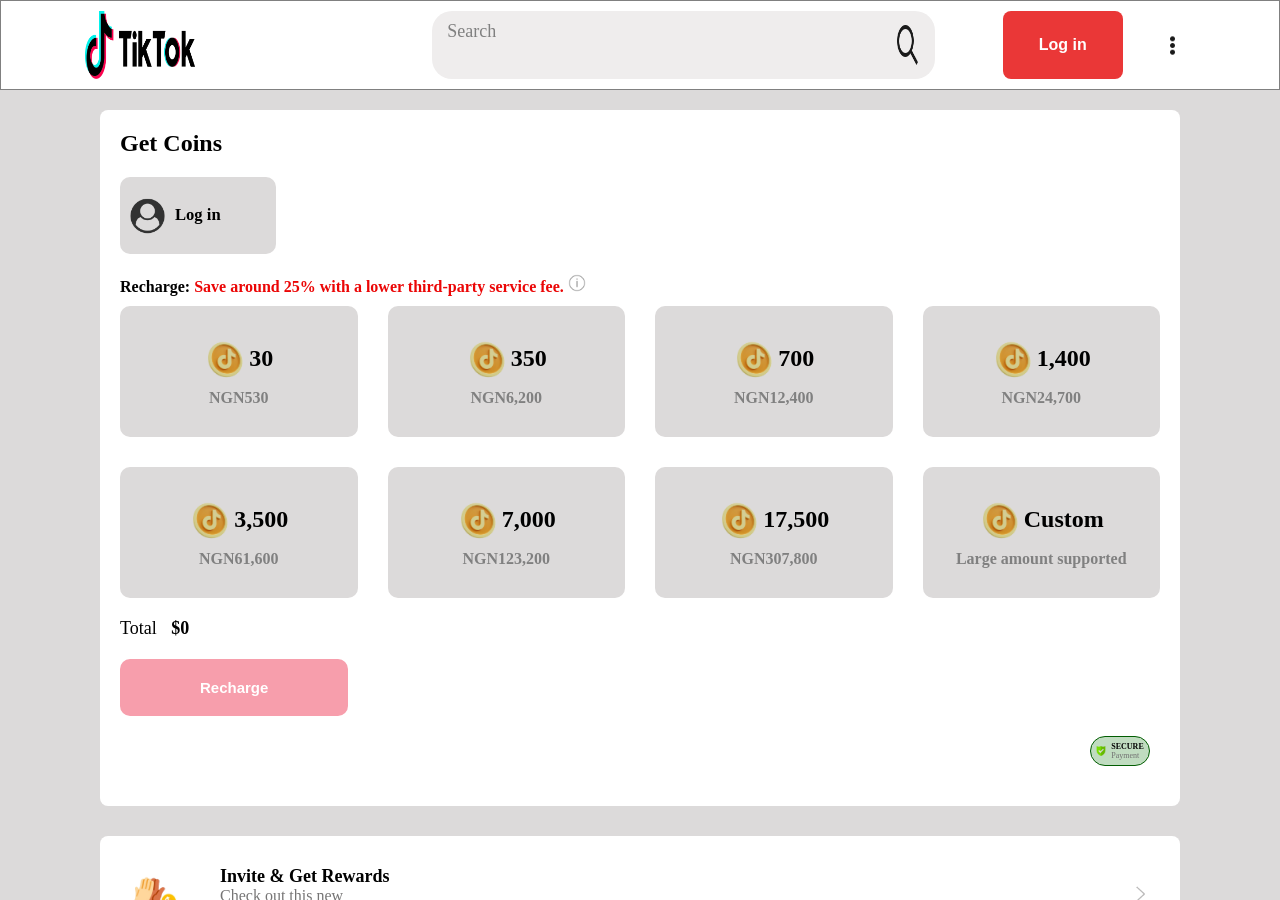
==== HTML/get coins.html @ 448c6c7b "all" ====
<!DOCTYPE html>
<html lang="en">
<head>
    <meta charset="UTF-8">
    <meta name="viewport" content="width=device-width, initial-scale=1.0">
    <title>Document</title>
    <link rel="stylesheet" href="/CSS/get coins.css">
</head>
<body>
  <section>  
    <div class="first">
        <img class="firstimg" src="/multimedia/Image/32.png" alt="">
        <div class="subfirst">
            <div>Search</div>
            <img src="/multimedia/Image/34.png" alt="">
        </div>
        <button class="second1">Log in</button>
        <img class="first2" src="/multimedia/Image/33.png" alt="">
    </div>
    <div class="meal">
        <div class="meal1">
            <div class="firstmeal">
                <h1>Get Coins</h1>
                <div class="amala">
                    <img src="/multimedia/Image/35.png" alt="">
                    <h5>Log in</h5>
                </div>
            </div>
            <div class="secondmeal">
                <h4>Recharge: <span style="color: rgb(235, 6, 6);">Save around 25% with a lower third-party service fee.</span> <img src="/multimedia/Image/36.png" alt=""></h4>
            </div>
            <div class="rice">
                <div class="beans">
                    <div class="beans1">
                      <img src="/multimedia/Image/37.png" alt="">
                      <h1>30</h1>
                    </div>
                    <p>NGN530</p>
                </div>
                <div class="beans">
                    <div class="beans1">
                      <img src="/multimedia/Image/37.png" alt="">
                      <h1>350</h1>
                    </div>
                    <p>NGN6,200</p>
                </div>
                <div class="beans">
                    <div class="beans1">
                      <img src="/multimedia/Image/37.png" alt="">
                      <h1>700</h1>
                    </div>
                    <p>NGN12,400</p>
                </div>
                <div class="beans">
                    <div class="beans1">
                      <img src="/multimedia/Image/37.png" alt="">
                      <h1>1,400</h1>
                    </div>
                    <p>NGN24,700</p>
                </div>
                <div class="beans">
                    <div class="beans1">
                      <img src="/multimedia/Image/37.png" alt="">
                      <h1>3,500</h1>
                    </div>
                    <p>NGN61,600</p>
                </div>
                <div class="beans">
                    <div class="beans1">
                      <img src="/multimedia/Image/37.png" alt="">
                      <h1>7,000</h1>
                    </div>
                    <p>NGN123,200</p>
                </div>
                <div class="beans">
                    <div class="beans1">
                      <img src="/multimedia/Image/37.png" alt="">
                      <h1>17,500</h1>
                    </div>
                    <p>NGN307,800</p>
                </div>
                <div class="beans">
                    <div class="beans1">
                      <img src="/multimedia/Image/37.png" alt="">
                      <h1>Custom</h1>
                    </div>
                    <p>Large amount supported</p>
                </div>
            </div>
            <div class="chair">Total <span>$0</span></div>
            <button class="chair1">Recharge</button>
            <div class="chair3">
                <img src="/multimedia/Image/38.png" alt="">
                <p><span>SECURE <br></span>Payment</p>
            </div>
        </div>
        <div class="table">
            <img class="table1" src="/multimedia/Image/39.png" alt="">
            <div class="with">
                <span class="eba">Invite & Get Rewards</span><br><span class="eba2">Check out this new feature!</span>
            </div>
            <img class="table2" src="/multimedia/Image/40.png" alt="">
        </div>
    </div>
  </section>
</body>
</html>
---- CSS/get coins.css ----
*{
    box-sizing: border-box;
    padding: 0;
    margin: 0;
    /* border: thin solid black; */
}
.firstimg{
    width: 110px;
    margin-left: 70px;
}
.first2{
    width: 25px;
    height: 25px;
    margin-right: 80px;
    display: flex;
    align-self: center;
}
.subfirst img{
    width: 25px;
}
.first{
    display: flex;
    gap: 30px;
    width: 100%;
    border: thin solid grey;
    justify-content: space-around;
    padding: 10px;
    height: 10vh;
}
.subfirst{
    display: flex;
    background-color: rgb(239, 237, 237);
    width: 40%;
    margin-left: 200px;
    padding: 10px;
    padding-inline: 15px;
    font-size: 18px;
    border-radius: 20px;
    justify-content: space-between;
    color: grey;
}
.second1{
    background-color: rgb(234, 55, 55);
    color: white;
    border: none;
    width: 120px;
    font-size: 16px;
    font-weight: 800;
    border-radius: 8px;
    margin-left: 30px;
}
.meal{
    padding-inline: 100px;
    padding-block: 20px;
    background-color: rgb(220, 218, 218);
    height: 90vh;
    overflow: auto;
}
.meal1{
    background-color: white; 
    padding: 20px; 
    position: relative;  
    padding-bottom: 70px;
    border-radius: 8px;
}
.firstmeal img{
    width: 35px;
}
.amala{
    display: flex;
    gap: 10px;
    width: 15%;
    background-color: rgb(220, 218, 218);
    padding-inline: 10px;
    padding-block: 20px;
    border-radius: 10px;
    align-items: center;
    font-size: 20px;
    margin-block: 20px;
}
.secondmeal{
    display: flex;
    align-items: center;
    margin-bottom: 10px;
}
.secondmeal img{
    width: 18px;
}
.rice{
    display: grid;
    grid-template-columns: 1fr 1fr 1fr 1fr;
    gap: 30px;
}
.beans img{
    width: 45px;
}
.beans{
   background-color: rgb(220, 218, 218);
   padding-block: 30px;
   border-radius: 10px;
   text-align: center;
   font-weight: 900;
}
.beans1{
   display: flex;
   align-items: center;
   justify-content: center;
   margin-bottom: 8px;
}
.beans p{
    color: grey;
}
.chair{
    margin-block: 20px;
    font-size: 18px;
}
.chair span{
    font-weight: 900;
    margin-left: 10px;
}
.chair1{
    background-color: rgb(247, 158, 172);
    color: white;
    border: none;
    padding-inline: 80px;
    padding-block: 20px;
    font-size: 15px;
    font-weight: 900;
    border-radius: 10px;
    margin-bottom: 20px;
}
.chair3{
    display: flex;
    background-color: rgb(192, 220, 192);
    width: 60px;
    font-size: 8px;
    padding: 5px;
    justify-content: center;
    align-items: center;
    border-radius: 15px;
    gap: 5px;
    color: rgb(112, 112, 112);
    position: absolute;
    right: 30px;
    border: thin solid rgb(2, 93, 2);
}
.chair3 img{
    width: 10px;
    height: 10px;
}
.chair3 span{
    color: black;
    font-weight: 900;
}
.table{
    background-color: white;
    margin-top: 30px;
    display: flex;
    padding: 30px;
    align-items: center;
    border-radius: 8px;
}
.table:hover{
    background-color: rgb(208, 202, 202);
}
.table1{
    width: 50px;
    margin-right: 40px;
}
.table2{
    margin-left: 72%;
    width: 20px;
}
.eba{
    font-weight: 900;
    font-size: 18px;
    margin-bottom: 10px;
}
.eba2{
    font-size: 16px;
    color: rgb(118, 117, 117);
}
@media (max-width: 980px) {
    .firstimg{
       margin-left: 10px; 
       width: 100px;
       height: 30px;
    }
    .first{
        gap: 0px;  
        /* width: 70%; */

    }
    .subfirst{
        width: 30%;
        margin-left: 200px;
        align-items: center;
        padding-block: 15px;
    }
    .second1{
        margin-left: 0;
    }
    .first2{
        margin-right: 0px;
    }
    .amala{
        width: 22%;
        font-size: 20px;
    }
    .amala img{
        width: 25px;
    }
    .rice{
        grid-template-columns: 1fr 1fr 1fr;
        gap: 20px;
    }
    .beans{
        padding-block: 10px;
        padding-inline: 0px;
        font-size: 15px;
    }
    .beans img{
        width: 40px;
    }
    .meal{
        padding-inline: 30px;
        /* width: 70%; */
    }
    .secondmeal{
        font-size: 15px;
    }
    .table2{
        margin-left: 52%;
    }
    .eba{
        font-size: 15px;
    }
    .eba2{
        font-size: 12px;
    }
    .with{
        /* width: 150%; */
    }
    .table2{
        margin-left: 60%;
    }
    .table{
        padding: 20px;
    }
}
 @media (max-width: 605px)  {
    .subfirst{
        display: none;
    }
    .first2{
        display: none;
    }
    .first{
        justify-content: space-between;
    }
    .amala{
        width: 40%;
    }
    .rice{
        grid-template-columns: 1fr 1fr;
    }
    .meal1{
        width: 180%;
        padding-inline: 30px;
    }
    .beans{
        font-size: 17px;
    }
    .table{
        width: 180%;
    }
    .table2{
        margin-left: 59%;
    }
 }
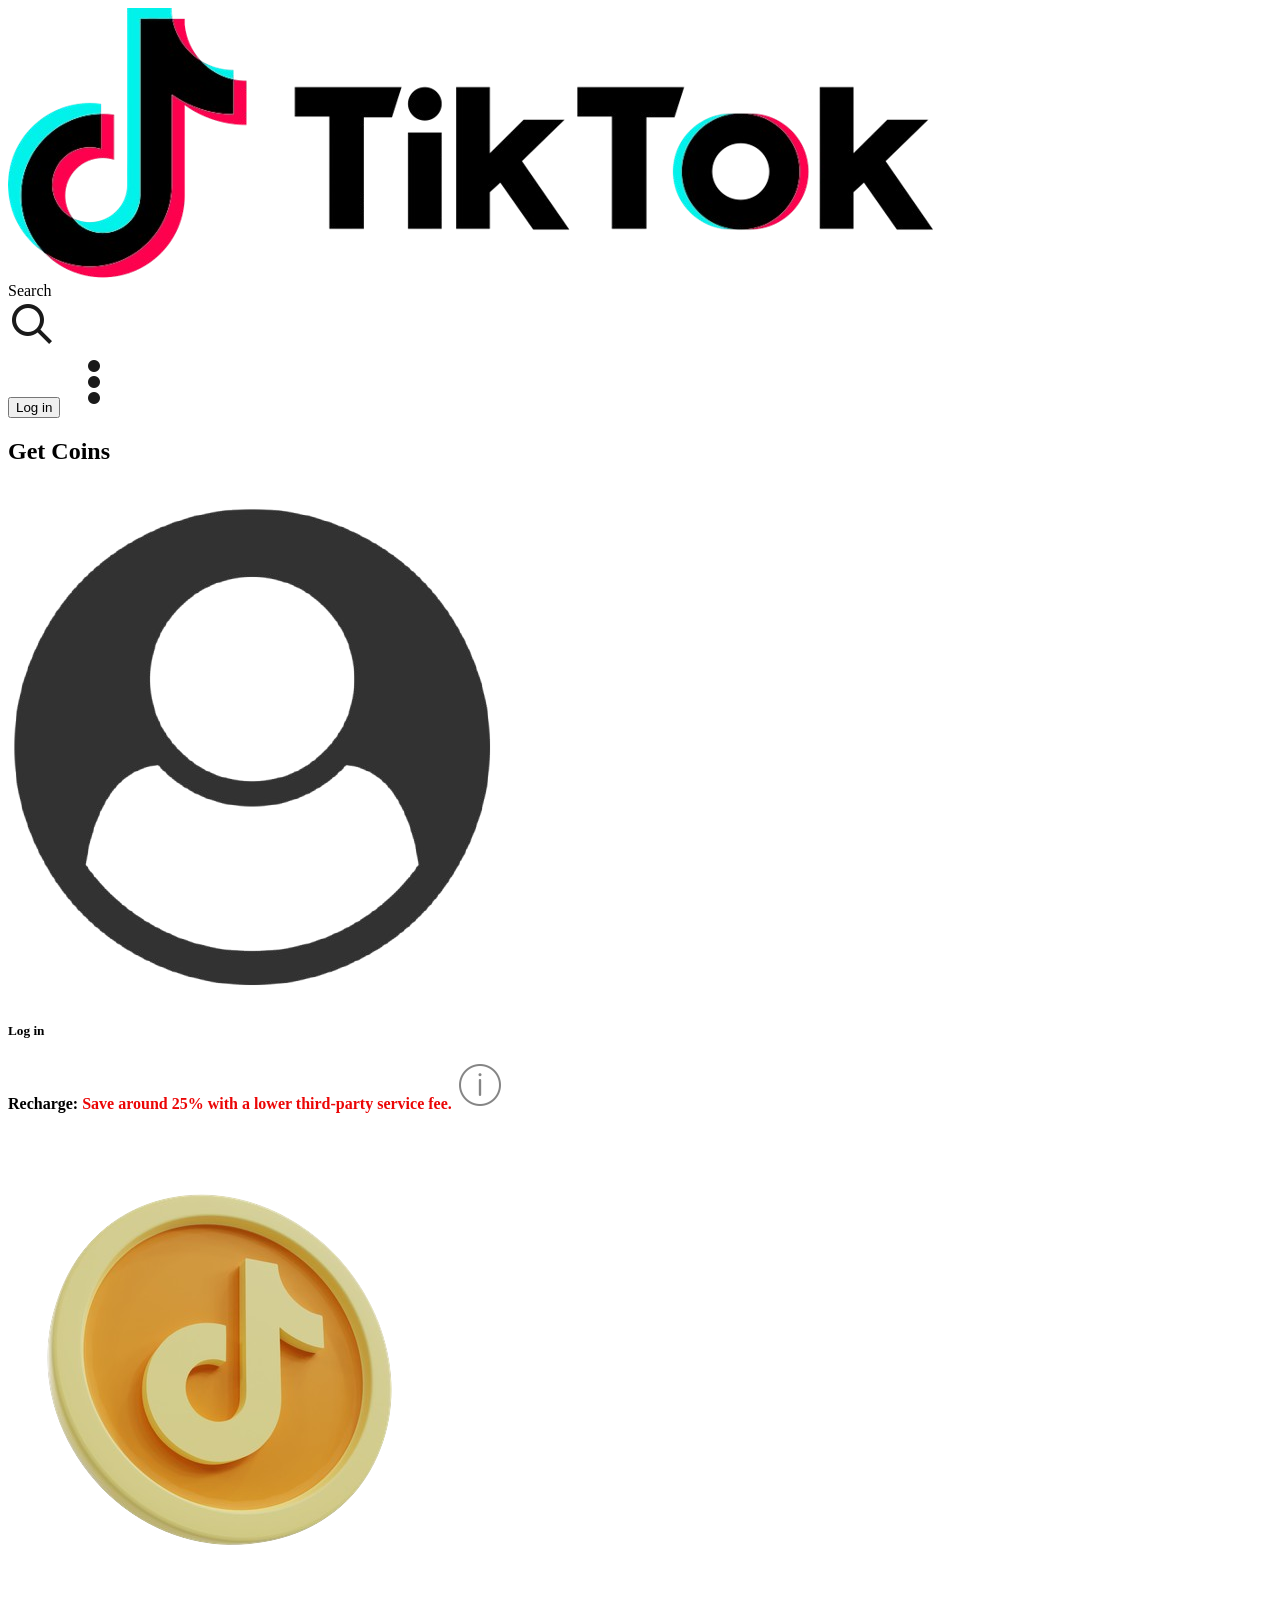
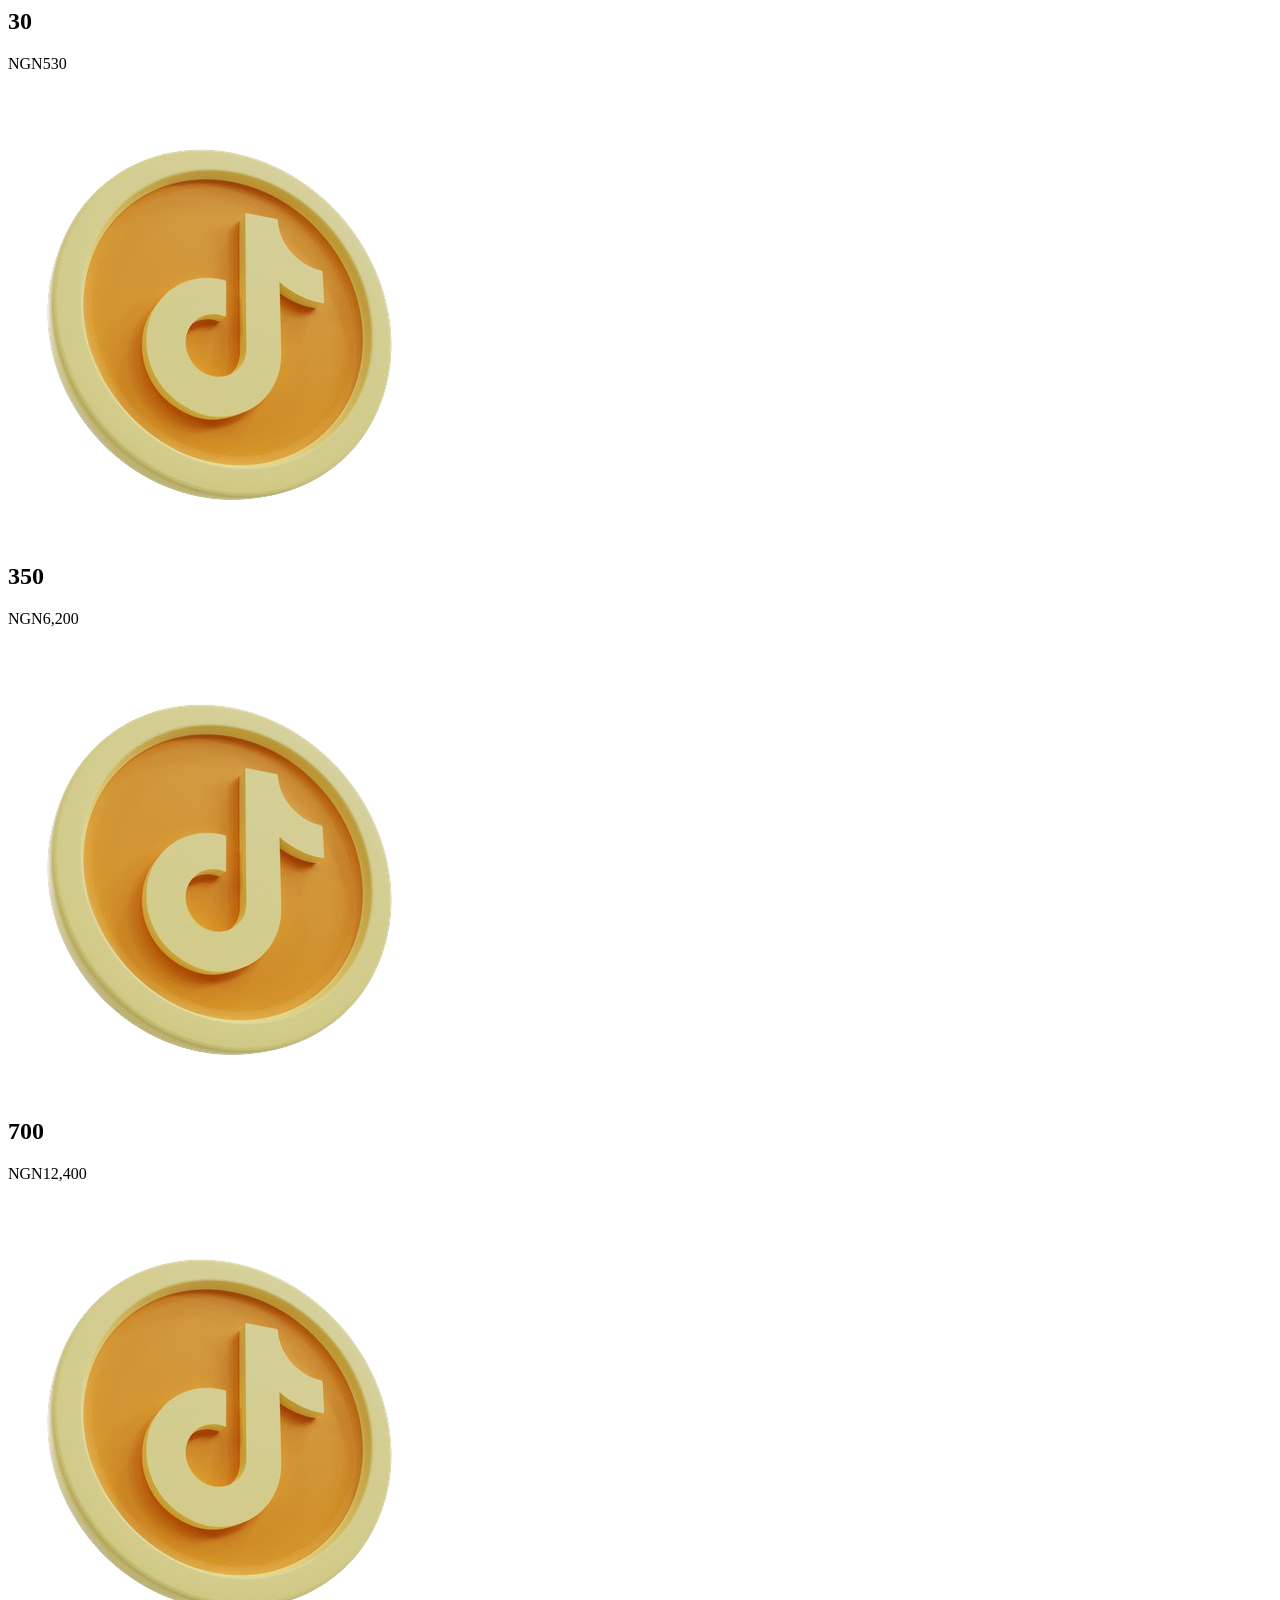
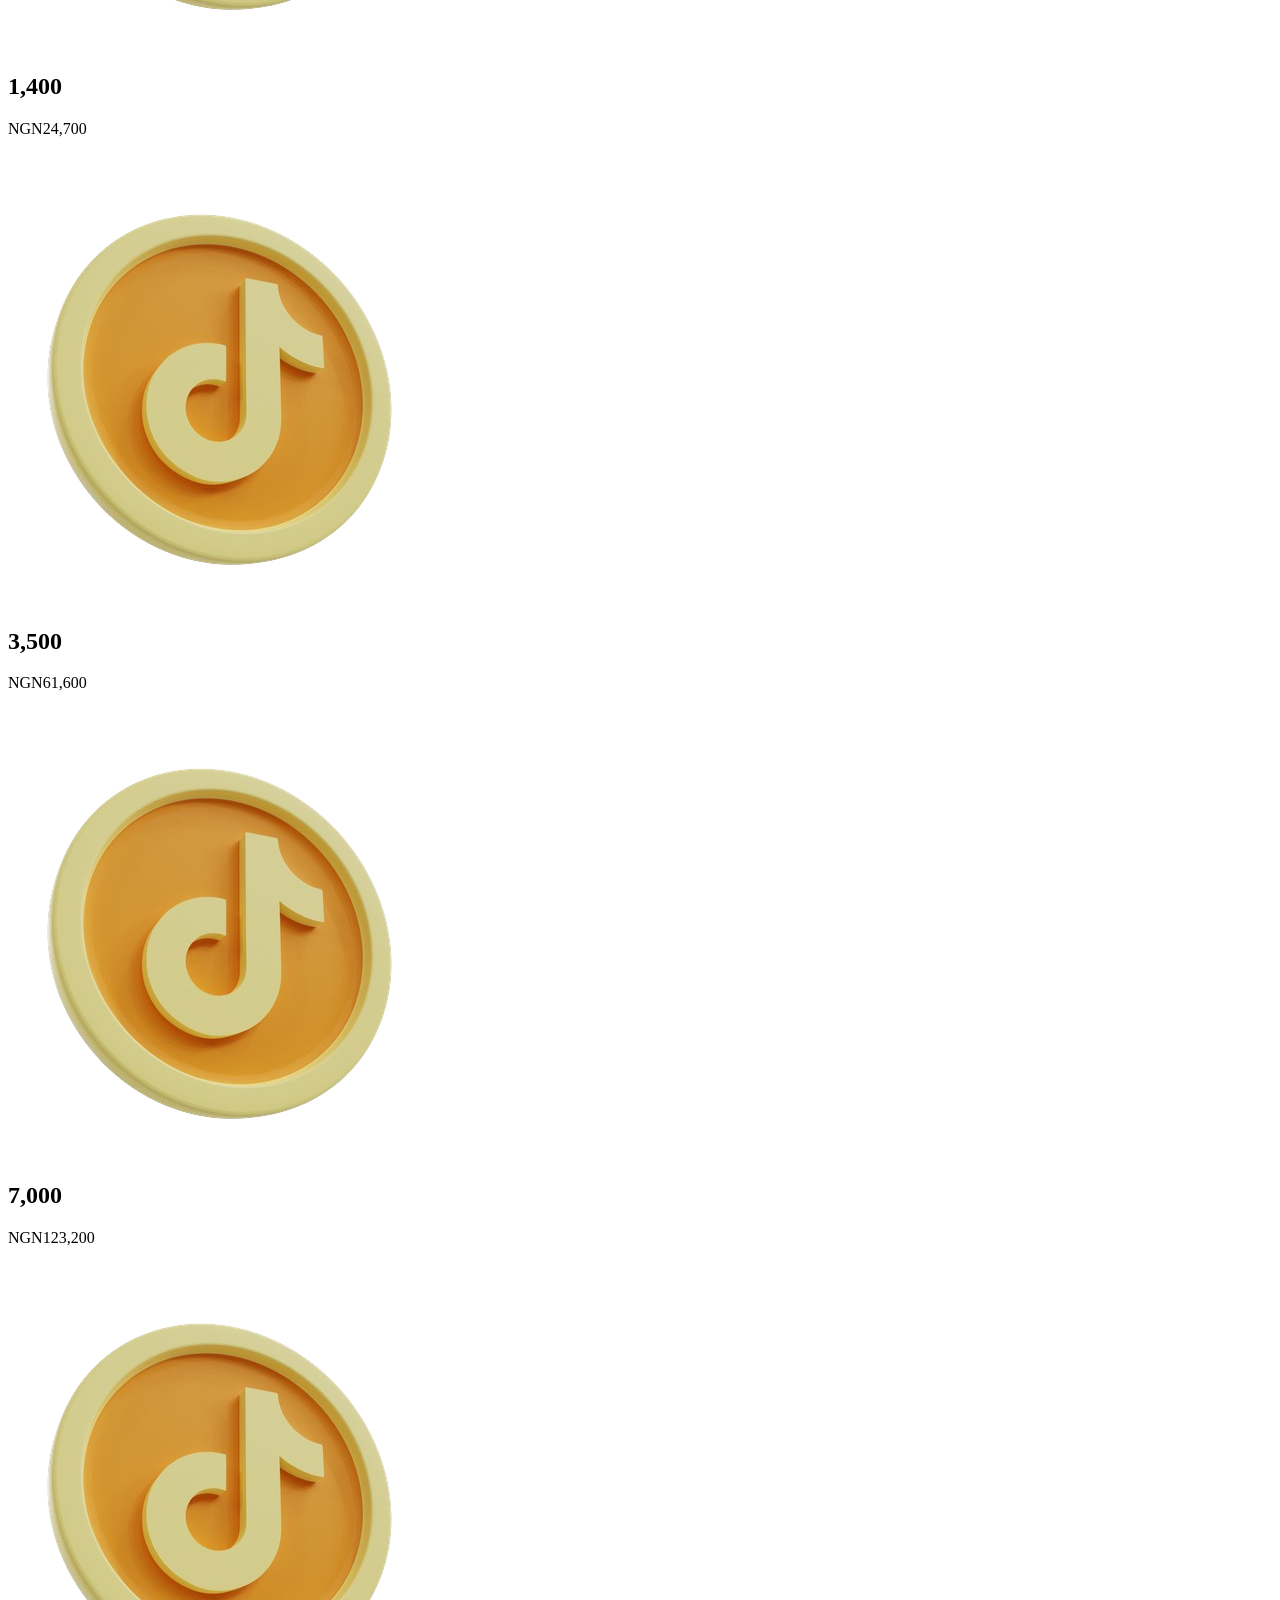
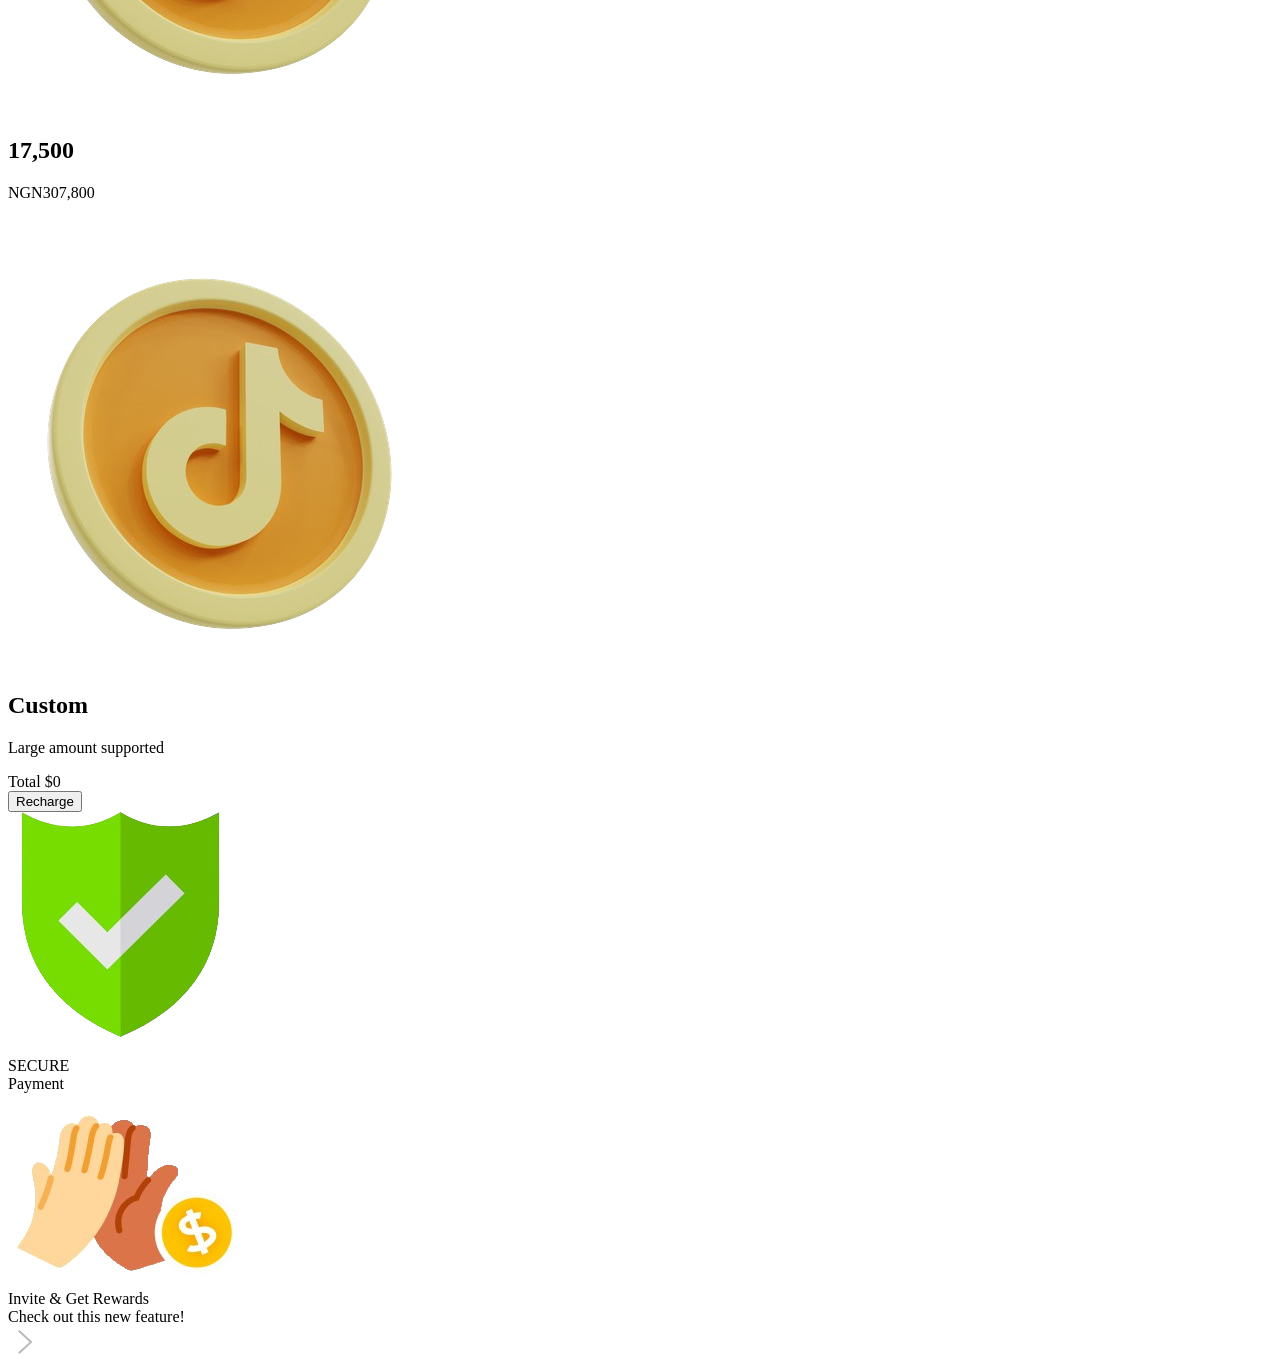
==== commit e523908b: "all" ====
--- a/HTML/get coins.html
+++ b/HTML/get coins.html
@@ -4,7 +4,7 @@
     <meta charset="UTF-8">
     <meta name="viewport" content="width=device-width, initial-scale=1.0">
     <title>Document</title>
-    <link rel="stylesheet" href="/CSS/get coins.css">
+    <link rel="stylesheet" href="./CSS/get coins.css">
 </head>
 <body>
   <section>  
